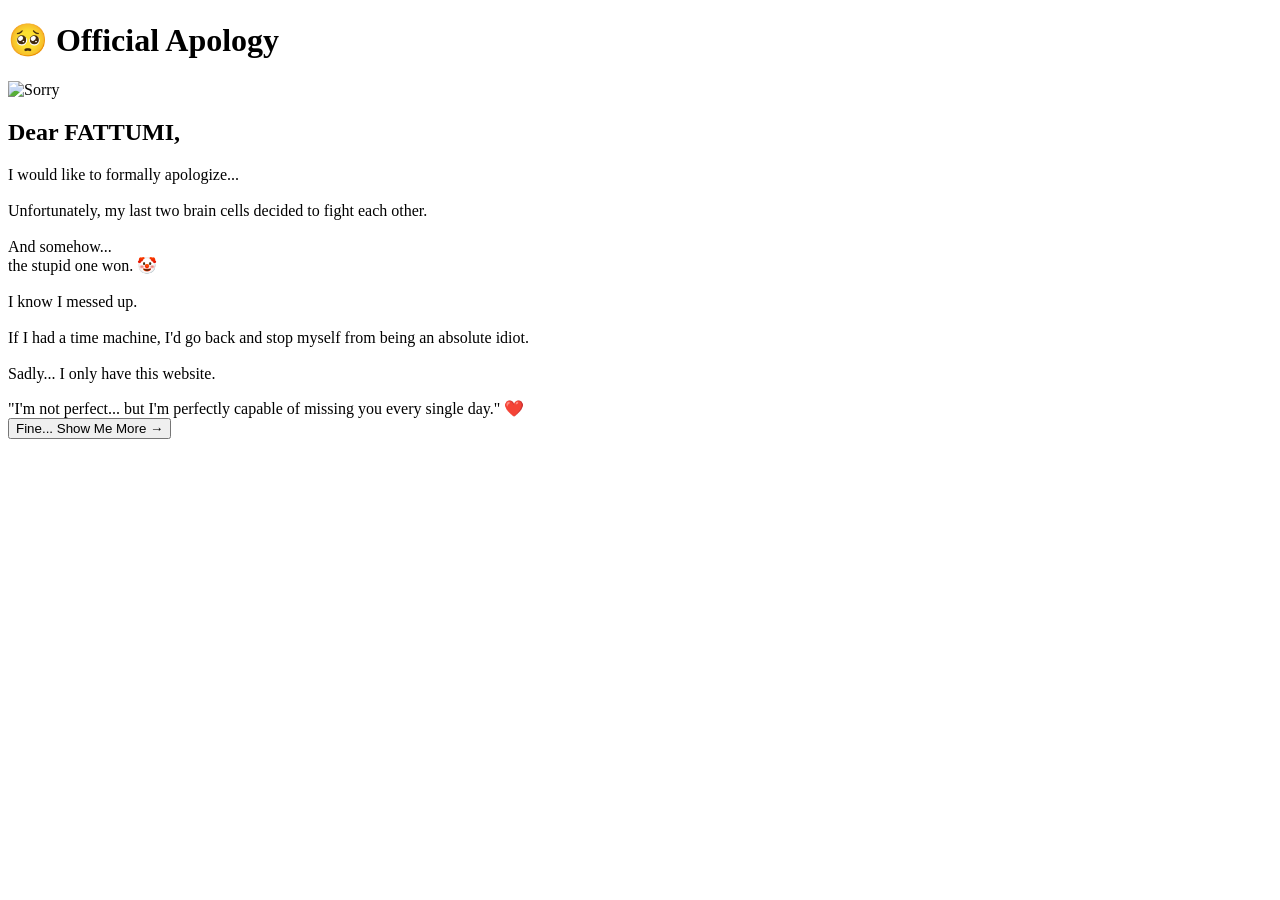
==== page2.html @ 9a4d66ca "Create page2.html" ====
<!DOCTYPE html>
<html lang="en">
<head>
    <meta charset="UTF-8">
    <meta name="viewport" content="width=device-width, initial-scale=1.0">
    <title>Official Apology</title>

    <link rel="stylesheet" href="css/style.css">
</head>
<body>

<div class="container">

    <h1 class="title">
        🥺 Official Apology
    </h1>

    <img src="assets/gifs/sorry.gif.webp" class="gif" alt="Sorry">

    <h2>
        Dear <span class="pink">FATTUMI</span>,
    </h2>

    <p class="text">
        I would like to formally apologize...
        <br><br>

        Unfortunately,
        my last two brain cells decided to fight each other.
        <br><br>

        And somehow...
        <br>

        <span class="red">
            the stupid one won.
        </span>
        🤡
        <br><br>

        I know I messed up.
        <br><br>

        If I had a time machine,
        I'd go back and stop myself from being an absolute idiot.
        <br><br>

        Sadly...
        I only have this website.
    </p>

    <div class="quote">
        "I'm not perfect...
        but I'm perfectly capable of missing you every single day."
        ❤️
    </div>

    <button onclick="location.href='page3.html'">
        Fine... Show Me More →
    </button>

</div>

<script src="js/script.js"></script>

</body>
</html>
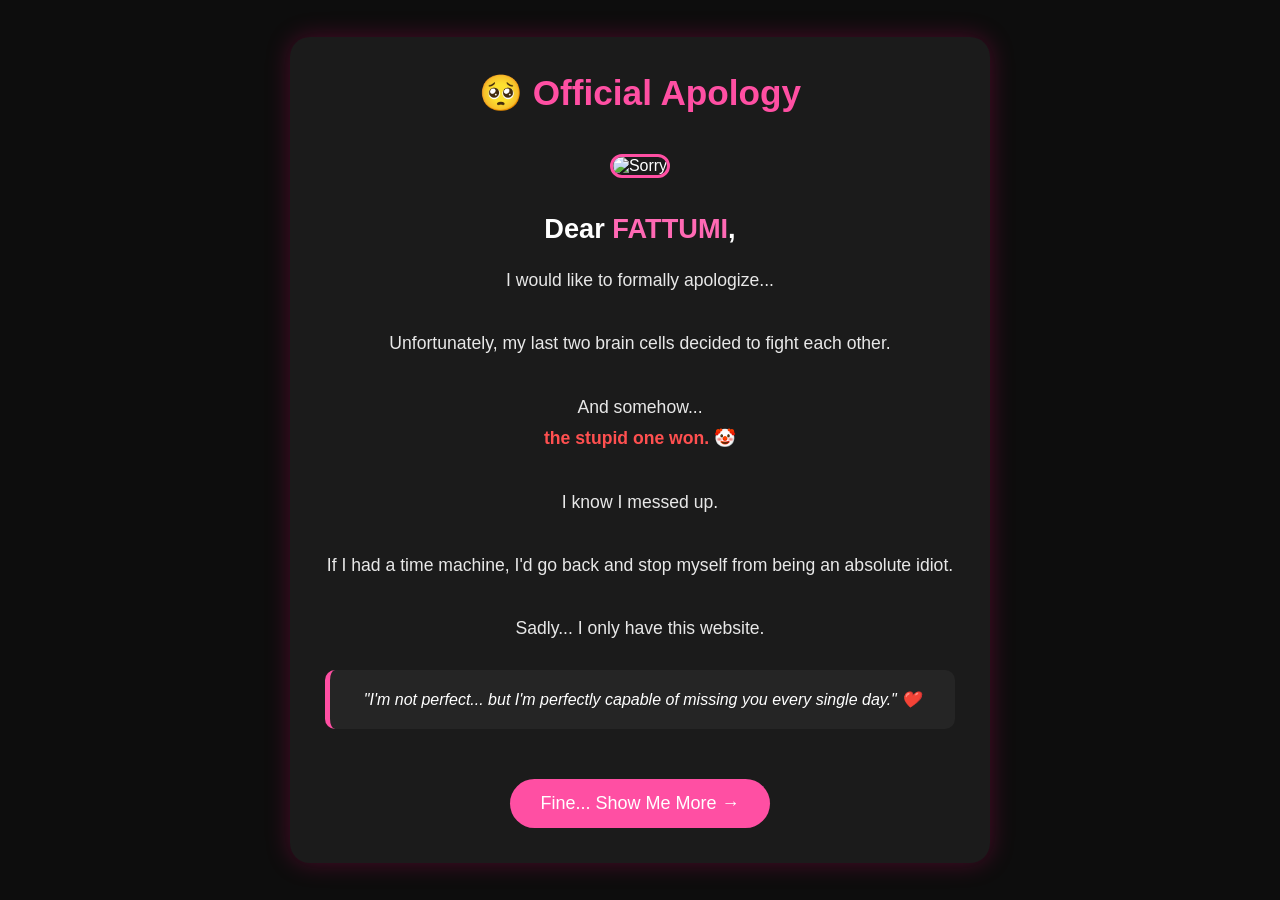
==== commit f472089e: "Update page2.html" ====
--- a/page2.html
+++ b/page2.html
@@ -5,7 +5,7 @@
     <meta name="viewport" content="width=device-width, initial-scale=1.0">
     <title>Official Apology</title>
 
-    <link rel="stylesheet" href="css/style.css">
+    <link rel="stylesheet" href="style.css">
 </head>
 <body>
 
@@ -61,7 +61,7 @@
 
 </div>
 
-<script src="js/script.js"></script>
+<script src="script.js"></script>
 
 </body>
 </html>
--- a/style.css
+++ b/style.css
@@ -0,0 +1,227 @@
+*{
+    margin:0;
+    padding:0;
+    box-sizing:border-box;
+    font-family:Arial,Helvetica,sans-serif;
+}
+
+body{
+    background:#0d0d0d;
+    color:#fff;
+    min-height:100vh;
+    display:flex;
+    justify-content:center;
+    align-items:center;
+    text-align:center;
+    padding:30px;
+}
+
+.container{
+    width:90%;
+    max-width:700px;
+    background:#1b1b1b;
+    border-radius:20px;
+    padding:35px;
+    box-shadow:0 0 25px rgba(255,0,120,.25);
+    animation:fade .8s ease;
+}
+
+.title{
+    font-size:2.2rem;
+    color:#ff4fa3;
+    margin-bottom:20px;
+}
+
+.gif{
+    width:280px;
+    max-width:100%;
+    border-radius:15px;
+    margin:20px 0;
+    border:3px solid #ff4fa3;
+}
+
+h2{
+    margin:15px 0;
+    font-size:1.7rem;
+}
+
+.text{
+    font-size:1.1rem;
+    line-height:1.8;
+    margin:20px 0;
+    color:#e8e8e8;
+}
+
+.symptoms{
+    background:#2a2a2a;
+    padding:20px;
+    border-radius:15px;
+    margin:25px 0;
+    text-align:left;
+    line-height:1.8;
+}
+
+.quote{
+    background:#252525;
+    border-left:5px solid #ff4fa3;
+    padding:20px;
+    margin:25px 0;
+    border-radius:10px;
+    font-style:italic;
+}
+
+.pink{
+    color:#ff69b4;
+    font-weight:bold;
+}
+
+.red{
+    color:#ff5050;
+    font-weight:bold;
+}
+
+button{
+    margin-top:25px;
+    padding:14px 30px;
+    font-size:18px;
+    border:none;
+    border-radius:30px;
+    background:#ff4fa3;
+    color:#fff;
+    cursor:pointer;
+    transition:.3s;
+}
+
+button:hover{
+    transform:scale(1.08);
+    box-shadow:0 0 20px #ff4fa3;
+}
+.stats{
+    margin:30px 0;
+    text-align:left;
+}
+
+.stats p{
+    margin:15px 0 8px;
+    font-weight:bold;
+}
+
+.bar{
+    width:100%;
+    height:22px;
+    background:#333;
+    border-radius:30px;
+    overflow:hidden;
+    margin-bottom:15px;
+}
+
+.fill{
+    height:100%;
+    border-radius:30px;
+    background:linear-gradient(90deg,#ff4fa3,#ff7ac3);
+}
+
+.w10{
+    width:10%;
+}
+
+.w15{
+    width:15%;
+}
+
+.w20{
+    width:20%;
+}
+
+.w100{
+    width:100%;
+}
+
+.buttons{
+    margin-top:35px;
+    position:relative;
+    height:180px;
+}
+
+.yes-btn{
+    background:#ff4fa3;
+    color:#fff;
+    padding:15px 28px;
+    border:none;
+    border-radius:30px;
+    font-size:18px;
+    cursor:pointer;
+}
+
+.no-btn{
+    background:#444;
+    color:#fff;
+    padding:15px 28px;
+    border:none;
+    border-radius:30px;
+    font-size:18px;
+    cursor:pointer;
+    position:absolute;
+    left:60%;
+    top:0;
+    transition:.25s;
+}
+
+.yes-btn:hover{
+    transform:scale(1.08);
+    box-shadow:0 0 18px #ff4fa3;
+}
+
+.no-btn:hover{
+    background:#666;
+}
+
+@keyframes fade{
+    from{
+        opacity:0;
+        transform:translateY(25px);
+    }
+    to{
+        opacity:1;
+        transform:translateY(0);
+    }
+}
+
+@media(max-width:768px){
+
+    .container{
+        width:95%;
+        padding:25px;
+    }
+
+    .title{
+        font-size:1.8rem;
+    }
+
+    h2{
+        font-size:1.4rem;
+    }
+
+    .text{
+        font-size:1rem;
+    }
+
+    .gif{
+        width:220px;
+    }
+
+    button{
+        width:100%;
+        font-size:16px;
+    }
+
+    .buttons{
+        height:220px;
+    }
+
+    .no-btn{
+        left:45%;
+    }
+
+}
+
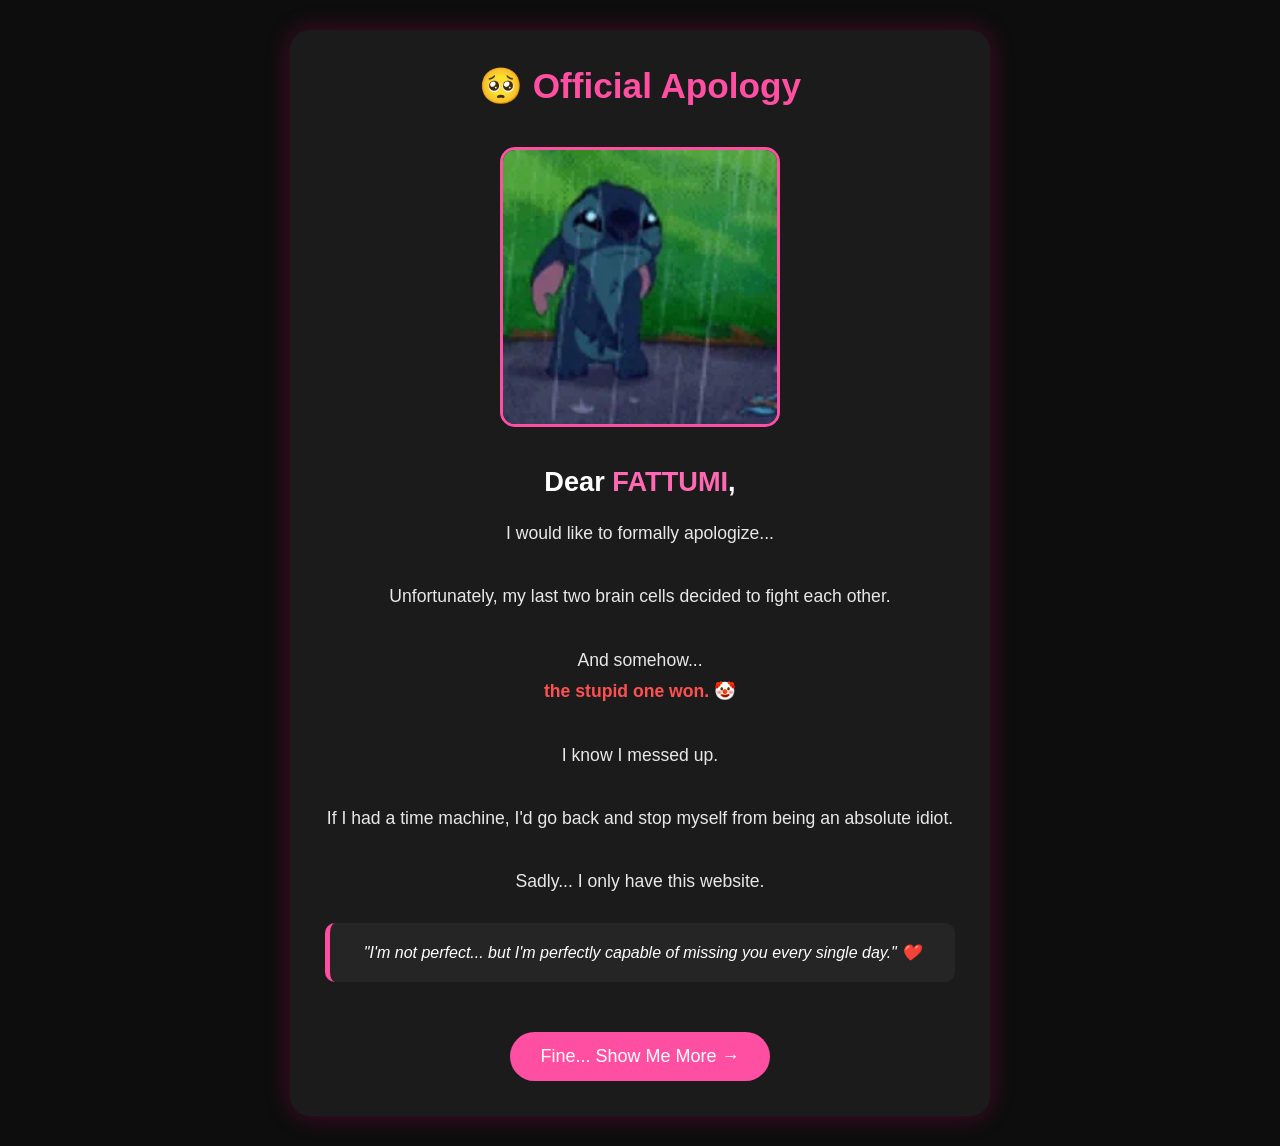
==== commit c2ca15d7: "Update page2.html" ====
--- a/page2.html
+++ b/page2.html
@@ -15,7 +15,7 @@
         🥺 Official Apology
     </h1>
 
-    <img src="assets/gifs/sorry.gif.webp" class="gif" alt="Sorry">
+    <img src="assets/gifs/crying.gif.webp" class="gif" alt="Sorry">
 
     <h2>
         Dear <span class="pink">FATTUMI</span>,
